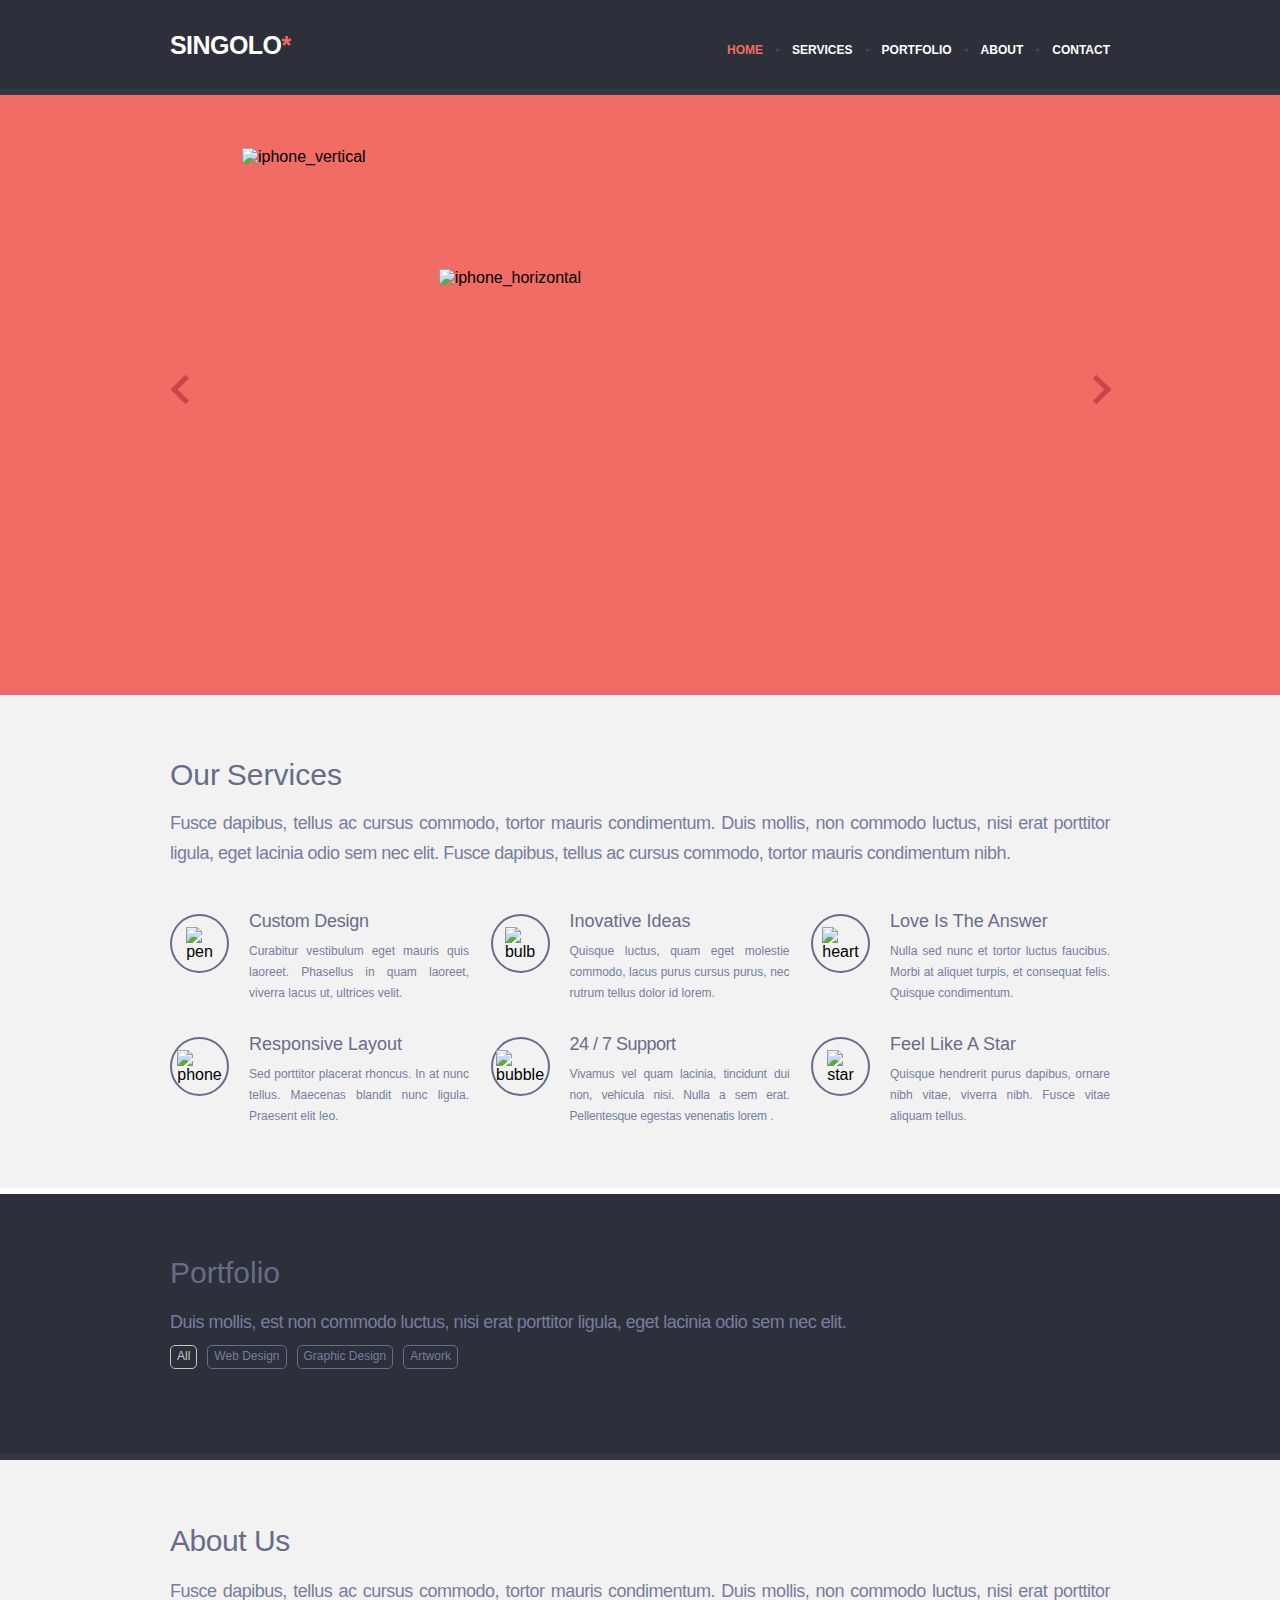
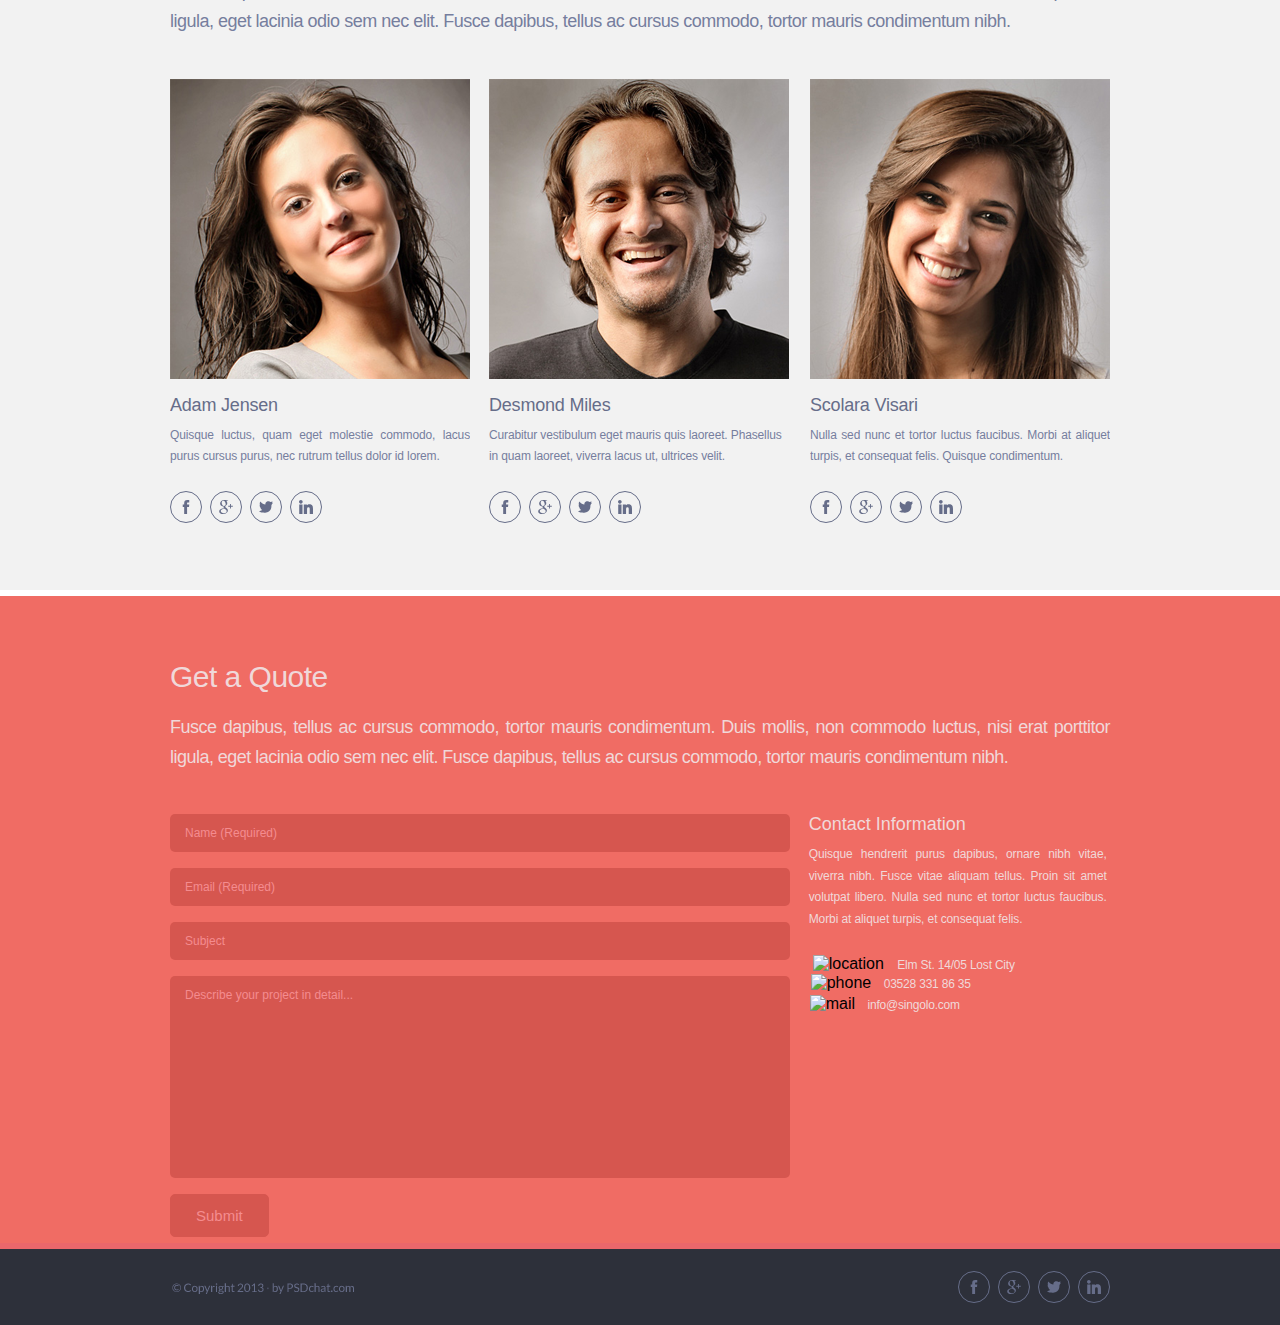
==== index.html @ 95e1890a "fix: add semicolon" ====
<!DOCTYPE html>
<html lang="en">
<head>
    <meta charset="UTF-8">
    <meta name="viewport" content="width=device-width, initial-scale=1.0">
    <title>Document</title>
    <link rel="stylesheet" href="fonts.css">
    <link rel="stylesheet" href="style.css">
</head>
<body>
    <!-- Sprite -->
    <svg style="display: none">
        <symbol id="facebook" viewBox="0 0 470.513 470.513">
            <g>
                <path d="M271.521,154.17v-40.541c0-6.086,0.28-10.8,0.849-14.13c0.567-3.335,1.857-6.615,3.859-9.853
                c1.999-3.236,5.236-5.47,9.706-6.708c4.476-1.24,10.424-1.858,17.85-1.858h40.539V0h-64.809c-37.5,0-64.433,8.897-80.803,26.691
                c-16.368,17.798-24.551,44.014-24.551,78.658v48.82h-48.542v81.086h48.539v235.256h97.362V235.256h64.805l8.566-81.086H271.521z"/>
            </g>
        </symbol>
        <symbol id="twitter" viewBox="0 -47 512.00203 512">
            <g>
                <path d="m191.011719 419.042969c-22.140625 0-44.929688-1.792969-67.855469-5.386719-40.378906-6.335938-81.253906-27.457031-92.820312-33.78125l-30.335938-16.585938 32.84375-10.800781c35.902344-11.804687 57.742188-19.128906 84.777344-30.597656-27.070313-13.109375-47.933594-36.691406-57.976563-67.175781l-7.640625-23.195313 6.265625.957031c-5.941406-5.988281-10.632812-12.066406-14.269531-17.59375-12.933594-19.644531-19.78125-43.648437-18.324219-64.21875l1.4375-20.246093 12.121094 4.695312c-5.113281-9.65625-8.808594-19.96875-10.980469-30.777343-5.292968-26.359376-.863281-54.363282 12.476563-78.851563l10.558593-19.382813 14.121094 16.960938c44.660156 53.648438 101.226563 85.472656 168.363282 94.789062-2.742188-18.902343-.6875-37.144531 6.113281-53.496093 7.917969-19.039063 22.003906-35.183594 40.722656-46.691407 20.789063-12.777343 46-18.96875 70.988281-17.433593 26.511719 1.628906 50.582032 11.5625 69.699219 28.746093 9.335937-2.425781 16.214844-5.015624 25.511719-8.515624 5.59375-2.105469 11.9375-4.496094 19.875-7.230469l29.25-10.078125-19.074219 54.476562c1.257813-.105468 2.554687-.195312 3.910156-.253906l31.234375-1.414062-18.460937 25.230468c-1.058594 1.445313-1.328125 1.855469-1.703125 2.421875-1.488282 2.242188-3.339844 5.03125-28.679688 38.867188-6.34375 8.472656-9.511718 19.507812-8.921875 31.078125 2.246094 43.96875-3.148437 83.75-16.042969 118.234375-12.195312 32.625-31.09375 60.617187-56.164062 83.199219-31.023438 27.9375-70.582031 47.066406-117.582031 56.847656-23.054688 4.796875-47.8125 7.203125-73.4375 7.203125zm0 0"/>
            </g>
        </symbol>
        <symbol id="google" viewBox="0 0 96.669 96.669">
             <g>
                <path d="M50.91,55.189l-4.533-3.522c-1.38-1.144-3.27-2.656-3.27-5.422c0-2.778,1.889-4.544,3.527-6.18
			c5.279-4.157,10.557-8.581,10.557-17.903c0-9.586-6.031-14.629-8.923-17.022h7.795L64.244,0H39.459
			C32.658,0,22.856,1.608,15.68,7.533c-5.408,4.666-8.046,11.099-8.046,16.892c0,9.831,7.548,19.798,20.88,19.798
			c1.259,0,2.636-0.124,4.022-0.252c-0.623,1.515-1.252,2.777-1.252,4.917c0,3.905,2.006,6.299,3.774,8.567
			c-5.663,0.39-16.237,1.018-24.033,5.809c-7.424,4.415-9.684,10.84-9.684,15.377c0,9.334,8.8,18.028,27.045,18.028
			c21.636,0,33.089-11.971,33.089-23.823C61.477,64.139,56.447,59.854,50.91,55.189z M34.431,40.691
			c-10.824,0-15.727-13.992-15.727-22.434c0-3.288,0.623-6.682,2.763-9.333C23.486,6.4,27,4.762,30.281,4.762
			c10.434,0,15.846,14.118,15.846,23.197c0,2.271-0.251,6.296-3.144,9.207C40.96,39.187,37.574,40.691,34.431,40.691z
			 M34.555,91.387c-13.46,0-22.139-6.438-22.139-15.392c0-8.949,8.048-11.978,10.816-12.979c5.281-1.777,12.076-2.024,13.21-2.024
			c1.258,0,1.887,0,2.889,0.126c9.568,6.81,13.721,10.203,13.721,16.65C53.053,85.573,46.635,91.387,34.555,91.387z"/>
            <polygon points="82.679,40.499 82.679,27.894 76.455,27.894 76.455,40.499 63.869,40.499 63.869,46.793 76.455,46.793 
            76.455,59.477 82.679,59.477 82.679,46.793 95.328,46.793 95.328,40.499 		"/>
             </g>
        </symbol>
        <symbol id="linkedin" viewBox="0 0 310 310">
            <g>
                <path id="XMLID_802_" d="M72.16,99.73H9.927c-2.762,0-5,2.239-5,5v199.928c0,2.762,2.238,5,5,5H72.16c2.762,0,5-2.238,5-5V104.73
                C77.16,101.969,74.922,99.73,72.16,99.73z"/>
                <path id="XMLID_803_" d="M41.066,0.341C18.422,0.341,0,18.743,0,41.362C0,63.991,18.422,82.4,41.066,82.4
                c22.626,0,41.033-18.41,41.033-41.038C82.1,18.743,63.692,0.341,41.066,0.341z"/>
                <path id="XMLID_804_" d="M230.454,94.761c-24.995,0-43.472,10.745-54.679,22.954V104.73c0-2.761-2.238-5-5-5h-59.599
                c-2.762,0-5,2.239-5,5v199.928c0,2.762,2.238,5,5,5h62.097c2.762,0,5-2.238,5-5v-98.918c0-33.333,9.054-46.319,32.29-46.319
                c25.306,0,27.317,20.818,27.317,48.034v97.204c0,2.762,2.238,5,5,5H305c2.762,0,5-2.238,5-5V194.995
                C310,145.43,300.549,94.761,230.454,94.761z"/>
            </g>
        </symbol>
    </svg>
    <header class="header">
        <div class="container">
            <div class="header__inner">
                <h1 class="header__logo">Singolo<span>*</span></h1>
                <nav class="nav">
                    <ul class="nav__list">
                        <li class="nav__list_item nav__list_item-active">home</li>
                        <li class="nav__list_item">services</li>
                        <li class="nav__list_item">portfolio</li>
                        <li class="nav__list_item">about</li>
                        <li class="nav__list_item">contact</li>
                    </ul>
                </nav>
            </div>
        </div> <!-- ./container-->
    </header> <!-- ./header-->
    
    <div class="slider">
        <div class="container">

            <div class="slider__inner">
                <div class="slider__item">
                    <div class="iphone_ver">
                        <img src="assets/images/iphone_vertical.png" alt="iphone_vertical">
                    </div>
                    <div class="iphone_hor">
                        <img src="assets/images/iPhone_Horizontal.png" alt="iphone_horizontal">
                    </div>
                    
                </div>
                <div class="arrow arrow--prev"></div>
				<div class="arrow arrow--next"></div>
            </div>

        </div> <!-- ./container-->
    </div> <!-- ./slider-->

    <section class="services">
        <div class="container">
            <h2 class="services__title">Our Services</h2>
            <p class="services__subtitle">Fusce dapibus, tellus ac cursus commodo, tortor mauris condimentum. Duis mollis, non commodo luctus, nisi erat porttitor ligula, eget lacinia odio sem nec elit. Fusce dapibus, tellus ac cursus commodo, tortor mauris condimentum nibh.</p>
            <div class="services__inner">

                <div class="services__item">
                    <div class="services__logo">
                        <img src="assets/images/pen.png" alt="pen" class="services__img">
                    </div>
                    <div class="services__item__title services__item__title-des">Custom Design</div>
                    <p class="services__item__text">Curabitur vestibulum eget mauris quis laoreet. Phasellus in quam laoreet, viverra lacus ut, ultrices velit.</p>
                </div>

                <div class="services__item">
                    <div class="services__logo">
                        <img src="assets/images/bulb.png" alt="bulb" class="services__img">
                    </div>
                    <div class="services__item__title">Inovative Ideas</div>
                    <p class="services__item__text">Quisque luctus, quam eget molestie com&shy;modo, lacus purus cursus purus, nec rutrum tellus dolor id lorem.</p>
                </div>

                <div class="services__item">
                    <div class="services__logo">
                        <img src="assets/images/heart.png" alt="heart" class="services__img">
                    </div>
                    <div class="services__item__title">Love Is The Answer</div>
                    <p class="services__item__text">Nulla sed nunc et tortor luctus faucibus. Morbi at aliquet turpis, et consequat felis. Quisque condimentum.</p>
                </div>

                <div class="services__item">
                    <div class="services__logo">
                        <img src="assets/images/phone.png" alt="phone" class="services__img">
                    </div>
                    <div class="services__item__title">Responsive Layout</div>
                    <p class="services__item__text">Sed porttitor placerat rhoncus. In at nunc tellus. Maecenas blandit nunc ligula. Prae&shy;sent elit leo.</p>
                </div>

                <div class="services__item">
                    <div class="services__logo">
                        <img src="assets/images/bubble.png" alt="bubble" class="services__img">
                    </div>
                    <div class="services__item__title services__item__title-sup">24 / 7 Support</div>
                    <p class="services__item__text services__item__text-sup">Vivamus vel quam lacinia, tincidunt dui non, vehicula nisi. Nulla a sem erat. Pellen&shy;tesque egestas venenatis lorem .</p>
                </div>

                <div class="services__item">
                    <div class="services__logo">
                        <img src="assets/images/star.png" alt="star" class="services__img">
                    </div>
                    <div class="services__item__title">Feel Like A Star</div>
                    <p class="services__item__text">Quisque hendrerit purus dapibus, ornare nibh vitae, viverra nibh. Fusce vitae aliquam tellus.</p>
                </div>

            </div>
        </div>
    </section>
    <section class="portfolio">
        <div class="container">

            <h2 class="portfolio__title">Portfolio</h2>
            <p class="portfolio__subtitle">Duis mollis, est non commodo luctus, nisi erat porttitor ligula, eget lacinia odio sem nec elit.</p>

            <div class="portfolio__menu">
                <ul class="portfolio__list">
                    <li class="portfolio__list_item portfolio__list_item-active">All</li>
                    <li class="portfolio__list_item">Web Design</li>
                    <li class="portfolio__list_item">Graphic Design</li>
                    <li class="portfolio__list_item">Artwork</li>
                </ul>
            </div>

            <div class="portfolio__inner">

                <div class="portfolio__item">
                    <img src="assets/images/portfolio/1.png" alt="" class="portfolio__img">
                </div>

                <div class="portfolio__item">
                    <img src="assets/images/portfolio/2.png" alt="" class="portfolio__img">
                </div>

                <div class="portfolio__item">
                    <img src="assets/images/portfolio/3.png" alt="" class="portfolio__img">
                </div>

                <div class="portfolio__item">
                    <img src="assets/images/portfolio/4.png" alt="" class="portfolio__img">
                </div>

                <div class="portfolio__item">
                    <img src="assets/images/portfolio/5.png" alt="" class="portfolio__img">
                </div>

                <div class="portfolio__item">
                    <img src="assets/images/portfolio/6.png" alt="" class="portfolio__img">
                </div>

                <div class="portfolio__item">
                    <img src="assets/images/portfolio/7.png" alt="" class="portfolio__img">
                </div>

                <div class="portfolio__item">
                    <img src="assets/images/portfolio/8.png" alt="" class="portfolio__img">
                </div>

                <div class="portfolio__item">
                    <img src="assets/images/portfolio/9.png" alt="" class="portfolio__img">
                </div>

                <div class="portfolio__item">
                    <img src="assets/images/portfolio/10.png" alt="" class="portfolio__img">
                </div>

                <div class="portfolio__item">
                    <img src="assets/images/portfolio/11.png" alt="" class="portfolio__img">
                </div>

                <div class="portfolio__item">
                    <img src="assets/images/portfolio/12.png" alt="" class="portfolio__img">
                </div>

            </div>  <!--/.portfolio__inner-->

        </div>  <!--/.container-->
    </section> <!--/.portfolio-->

    <section class="about">
        <div class="container">
            <h2 class="about__title">About Us</h2>
            <p class="about__subtitle">Fusce dapibus, tellus ac cursus commodo, tortor mauris condimentum. Duis mollis, non commodo luctus, nisi erat porttitor ligula, eget lacinia odio sem nec elit. Fusce dapibus, tellus ac cursus commodo, tortor mauris condimentum nibh.</p>

            <div class="about__inner">

                <div class="about__item">
                    <img src="assets/images/about/1.png" alt="" class="about__photo">
                    <div class="about__name">Adam Jensen</div>
                    <div class="about__text">Quisque luctus, quam eget molestie commodo, lacus purus cursus purus, nec rutrum tellus dolor id lorem.</div>

                    <div class="social">
                        <a href="#" class="social__item">
                            <svg class="social__icon">
                                <use xlink:href='#facebook'></use>
                            </svg>
                        </a>

                        <a href="#" class="social__item">
                            <svg class="social__icon">
                                <use xlink:href='#google'></use>
                            </svg>
                        </a>

                        <a href="#" class="social__item">
                            <svg class="social__icon">
                                <use xlink:href='#twitter'></use>
                            </svg>
                        </a>

                        <a href="#" class="social__item">
                            <svg class="social__icon">
                                <use xlink:href='#linkedin'></use>
                            </svg>
                        </a>

                    </div>
                </div>

                <div class="about__item">
                    <img src="assets/images/about/2.png" alt="" class="about__photo">
                    <div class="about__name">Desmond Miles</div>
                    <div class="about__text">Curabitur vestibulum eget mauris quis laoreet. Phasellus 
                        <br> in quam laoreet, viverra lacus ut, ultrices velit.</div>

                    <div class="social">
                        <a href="#" class="social__item">
                            <svg class="social__icon">
                                <use xlink:href='#facebook'></use>
                            </svg>
                        </a>

                        <a href="#" class="social__item">
                            <svg class="social__icon">
                                <use xlink:href='#google'></use>
                            </svg>
                        </a>

                        <a href="#" class="social__item">
                            <svg class="social__icon">
                                <use xlink:href='#twitter'></use>
                            </svg>
                        </a>

                        <a href="#" class="social__item">
                            <svg class="social__icon">
                                <use xlink:href='#linkedin'></use>
                            </svg>
                        </a>

                    </div>
                </div>

                <div class="about__item">
                    <img src="assets/images/about/3.png" alt="" class="about__photo">
                    <div class="about__name">Scolara Visari</div>
                    <div class="about__text">Nulla sed nunc et tortor luctus faucibus. Morbi at aliquet turpis, et consequat felis. Quisque condimentum.</div>

                    <div class="social">
                        <a href="#" class="social__item">
                            <svg class="social__icon">
                                <use xlink:href='#facebook'></use>
                            </svg>
                        </a>

                        <a href="#" class="social__item">
                            <svg class="social__icon">
                                <use xlink:href='#google'></use>
                            </svg>
                        </a>

                        <a href="#" class="social__item">
                            <svg class="social__icon">
                                <use xlink:href='#twitter'></use>
                            </svg>
                        </a>

                        <a href="#" class="social__item">
                            <svg class="social__icon">
                                <use xlink:href='#linkedin'></use>
                            </svg>
                        </a>

                    </div>
                </div>

            </div>  <!--/.about__inner-->
            

        </div>  <!--/.container-->
    </section> <!--/.about-->
    
    <section class="quote">
        <div class="container">
            <h2 class="qoute__title">Get a Quote</h2>
            <div class="quote__subtitle">Fusce dapibus, tellus ac cursus commodo, tortor mauris condimentum. Duis mollis, non commodo luctus, nisi erat porttitor ligula, eget lacinia odio sem nec elit. Fusce dapibus, tellus ac cursus commodo, tortor mauris condimentum nibh.</div>

            <div class="quote__inner">
                <form action="/" method="POST" class="form">
                    <input type="text" class="input" placeholder="Name (Required)" required pattern="[a-zA-Zа-яА-Я]+">
                    <input type="email" class="input" placeholder="Email (Required)" required>
                    <input type="text" class="input" placeholder="Subject">
                    <textarea name="blog" id="blog" cols="30" rows="10" class="input input--area" placeholder="Describe your project in detail..."></textarea>
                    <button type="submit" class="btn">Submit</button>
                </form>
        

                <div class="quote__contact_info">
                    <h3 class="quote__contact_title">Contact Information</h3>
                    <p class="quote__contact_text">Quisque hendrerit purus dapibus, ornare nibh vitae, viver&shy;ra nibh. Fusce vitae aliquam tellus. Proin sit amet volutpat libero. Nulla sed nunc et tortor luctus faucibus. Morbi at aliquet turpis, et consequat felis.</p>
                    <ul class="quote__contact_list">
                        <li class="quote__contact_item">
                            <img src="assets/images/contacts/location.png" alt="location" id="location">
                            <a href="#" target="_blank" class="quote__contact_link">Elm St. 14/05 Lost City</a>
                        </li>

                        <li class="quote__contact_item">
                            <img src="assets/images/contacts/phone.png" alt="phone" id="phone">
                            <a href="tel:035283318635" target="_blank" class="quote__contact_link">03528 331 86 35 </a>
                        </li>

                        <li class="quote__contact_item">
                            <img src="assets/images/contacts/mail.png" alt="mail" id="mail">
                            <a href="mailto:info@singolo.com" target="_blank" class="quote__contact_link">info@singolo.com</a>
                        </li>
                    </ul>
                </div>
            </div>
        </div> <!--/.container-->
    </section> 

    <footer class="footer">
        <div class="container">
            <div class="footer__inner">
                <div class="footer__copyright">
                    <img src="assets/images/footer/copy.png" alt="copyright">
                </div>

                <div class="social">
                    <a href="#" class="social__item">
                        <svg class="social__icon">
                            <use xlink:href='#facebook'></use>
                        </svg>
                    </a>

                    <a href="#" class="social__item">
                        <svg class="social__icon">
                            <use xlink:href='#google'></use>
                        </svg>
                    </a>

                    <a href="#" class="social__item">
                        <svg class="social__icon">
                            <use xlink:href='#twitter'></use>
                        </svg>
                    </a>

                    <a href="#" class="social__item">
                        <svg class="social__icon">
                            <use xlink:href='#linkedin'></use>
                        </svg>
                    </a>

                </div>
            </div>
        </div>
    </footer>
</body>
</html>
---- style.css ----
html {
    font-size: 10px;
}

body {
    margin: 0;
    font-family: 'Lato Regular', sans-serif;
    font-size: 1.6rem;
    background-color: #fefefe;
}

*,
*:before,
*:after {
    box-sizing: border-box;
}

h1, h2, h3, h4, h5, h6 {
    margin: 0;
}

p {
    margin: 0;
}

ul {
    margin: 0;
    padding: 0;
}

/* Container */

.container {
    width: 100%;
    max-width: 1020px;
    margin: 0 auto;
    padding: 0 40px;
}


/* HEADER */

.header {
    padding: 34px 0 31px;
    background-color: #2d303a;
    border-bottom: solid 6px #323746;
}

.header__inner {
    display: flex;
    justify-content: space-between;
    align-items: baseline;
}

.header__logo {
    margin-top: -1px;
    font-size: 2.5rem;
    font-weight: 700;
    line-height: 1;
    letter-spacing: -.55px;
    color: #fff;
    text-transform: uppercase;
    cursor: pointer;
}

.header__logo span {
    color: #f06c64;
}

.nav__list {
    display: flex;
    font-size: 1.2rem;
    font-weight: 700;

    color: #fff;
    list-style: none;
    text-transform: uppercase;
}

.nav__list_item {
    margin-right: 29px;
    cursor: pointer;
    transition: color .2s linear;
    position: relative;
}

.nav__list_item::after {
    content: "";
    background-color: #434759;
    width: 3px;
    height: 3px;
    border-radius: 50%;

    position: absolute;
    top: 50%;
    right: -16px;

    transform: translateY(-50%);

}

.nav__list_item:hover {
    color: #f06c64;
    text-decoration: underline;
}

.nav__list_item:last-child {
    margin-right: 0;
}

.nav__list_item:last-child::after {
    width: 0;
}

.nav__list_item-active {
    color: #f06c64;
}

/* Slider */

.slider {
    height: 600px;
    background-color: #f06c64;
    border-bottom: solid 6px #ea676b;
}

.slider__inner {
    position: relative;
}

.slider__item {
    display: flex;
}

.iphone_ver {
    padding: 53px 0 0 72px;
}

.iphone_hor {
    padding: 174px 0 0 73px;

}

.arrow::before {
    content: "";
    width: 21px;
    height: 21px;
    border-top: 5px solid #ca4549;
    border-right: 5px solid #ca4549;
    cursor: pointer;
    transition: border-color .2s linear;
}

.arrow:hover::before {
    border-color: #2d303a;
}
.arrow--prev::before {
    position: absolute;
    top: 284px;
    left: 5px;
    z-index: 10;
    transform: rotate(-135deg);
}
.arrow--next::before {
    position: absolute;
    top: 284px;
    right: 3px;
    z-index: 10;
    transform:rotate(45deg);
}
/* Services */

.services {
    padding: 63px 0 31px;
    background-color: #f2f2f2;
    border-bottom: 6px solid #fff
}

.services__title {
    margin-bottom: 16px;
    font-family: 'Lato Black', sans-serif;
    font-size: 3rem;
    font-weight: 400;
    color: #666d89;
    word-spacing: -1.5px;
}

.services__subtitle {
    margin-bottom: 43px;

    font-size: 1.8rem;
    font-weight: 300;
    color: #767e9e;
    line-height: 30px;
    text-align: justify;
    letter-spacing: -.5px;
}

.services__inner {
    display: flex;
    flex-wrap: wrap;
    justify-content: space-between;
}

.services__item {
    margin-bottom: 30px;
    width: 33%;
    max-width: 299px;
    max-height: 93px;
    padding-left: 79px;

    overflow: hidden;

    position: relative;
}

.services__logo {
    display: flex;
    justify-content: center;
    align-items: center;
    width: 59px;
    height: 59px;
    padding: 15px;
    border: 2px solid #666d89;
    border-radius: 50%;

    position: absolute;
    top: 3px;
    left: 0;
}


.services__item__title {
    margin-bottom: 9px;

    color: #666d89;
    font-family: "Lato Black", sans-serif;
    font-size: 1.8rem;
    font-weight: 400;

}
.services__item__title-des {
    letter-spacing: -.25px;
}

.services__item__title-sup {
    letter-spacing: -.5px;
}

.services__item__text {

    color: #767e9e;
    font-size: 1.2rem;
    line-height: 21px;
    text-align: justify;
}

.services__item__text-sup {
    letter-spacing: -.15px;
}

/* Portfolio */
.portfolio {
    padding: 62px 0 46.5px;
    background-color: #2d303a;
    border-bottom: solid 6px #323746 ;
}

.portfolio__title {
    margin-bottom: 22px;

    font-family: "Lato Black", sans-serif;
    font-size: 3rem;
    font-weight: 400;

    color: #666d89;
}

.portfolio__subtitle {
    margin-bottom: 12px;

    font-family: 'Lato Regular', sans-serif;
    font-size: 1.8rem;
    font-weight: 300;

    color: #767e9e;
    letter-spacing: -0.5px;
    text-align: justify;
}


.portfolio__menu {
    margin-bottom: 19px;
}

.portfolio__list {
    display: flex;
    list-style: none;
}

.portfolio__list_item {
    margin-right: 10px;
    padding: 0px 6px;

    font-family: 'Lato Regular', sans-serif;
    font-size: 12px;
    font-weight: 400;
    line-height: 21.56px;
    border: 1px solid #666d89;
    border-radius: 5px;

    color: #767e9e;

    cursor: pointer;

    transition: border-color .2s linear, color .2s linear;
}


.portfolio__list_item-active {
    border: 1px solid #c5c5c5;
    color: #c5c5c5;
}

.portfolio__list_item:hover {
    border-color: #c5c5c5;
    color: #c5c5c5;
}

.portfolio__inner {
    display: flex;
    flex-wrap: wrap;
    justify-content: space-between;
    max-height: 621px;
    overflow: hidden;
}

.portfolio__item {
    margin-bottom: 20px;

    max-width: 220px;
    max-height: 187px;
    overflow: hidden;
}

.portfolio__img {
    display: block;
    max-width: 100%;
    height: auto;
}


/* About Us */

.about{
    padding: 72px 0 67.5px;
    background-color: #f2f2f2;
    border-bottom: solid 6px #fff ;
}

.about__title {
    margin-bottom: 26px;

    font-family: "Lato Black", sans-serif;
    font-size: 3rem;
    font-weight: 400;

    line-height: 17.86px;
    letter-spacing: -0.45px;

    color: #666d89;
}

.about__subtitle {
    margin-bottom: 43px;

    font-family: 'Lato Regular', sans-serif;
    font-size: 1.8rem;
    font-weight: 300;

    color: #767e9e;

    line-height: 30px;
    text-align: justify;
    letter-spacing: -0.5px;
}

.about__inner {
    display: flex;
    /* justify-content: space-between; */
}

.about__item {
    width: 33,3%;
    max-width: 300px;
    overflow: hidden;

}
.about__item:first-child {
    margin-right: 19px;
}
.about__item:last-child {
    margin-left: 21px;
}
.about__photo {
    display: block;
    max-width: 100%;
    height: auto;
}

.about__name {
    margin-top: 18px;
    font-family: "Lato Black", sans-serif;
    font-size: 1.8rem;
    font-weight: 400;
    line-height: 17.86px;
    letter-spacing: -.2px;
    color: #666d89;
}

.about__text {
    margin: 10px 0 23px;

    color: #767e9e;
    font-family: 'Lato Regular', sans-serif;
    font-size: 1.2rem;
    font-weight: 400;
    line-height: 21.56px;

    text-align: justify;
    letter-spacing: -.135px;
}

/* Social */

.social {
    display: flex;

}

.social__item {
    display: flex;
    justify-content: center;
    align-items: center;
    width: 32px;
    height: 32px;
    border: 1px solid #666d89;   
    border-radius: 50%;
    margin-right: 8px;
    transition: background-color .2s linear;
}

.social__item:last-child {
    margin-right: 0;
}

.social__item:hover {
    background-color: #666d89;
}

.social__item:hover .social__icon {
    fill: #ac3632;
}

.social__icon {
    fill: #666d89;
    display: block;
    height: 14px;
    transition: fill .2s linear;    
}

/* Get a Quote */
.quote {
    padding: 72px 0 6px;
    background-color: #f06c64;
    border-bottom: solid 6px #ea676b;
}

.qoute__title {
    margin-bottom: 26px;

    font-family: "Lato Black", sans-serif;
    font-size: 3.0rem;
    font-weight: 400;
    color: #f0d8d9;

    line-height: 17.86px;
    letter-spacing: -.52px;
}

.quote__subtitle {
    margin-bottom: 42px;
    font-family: 'Lato Regular', sans-serif;
    font-size: 1.8rem;
    font-weight: 300;
    line-height: 30px;
    color: #f0d8d9;
    text-align: justify;
    letter-spacing: -.52px;
}

.quote__inner {
    display: flex;
    justify-content: space-between;
}

.quote__contact_info {
    width: 33.33%;
    padding-left: 12px;
}

.quote__contact_title {
    margin-bottom: 9px;
    font-family: "Lato Black", sans-serif;
    font-size: 1.8rem;
    font-weight: 400;
    color: #f0d8d9;
}

.quote__contact_text {
    margin-bottom: 24px;
    max-width: 298px;
    color: #f0d8d9;
    font-family: 'Lato Regular', sans-serif;
    font-size: 12px;
    font-weight: 400;
    line-height: 21.56px;

    text-align: justify;
    letter-spacing: -.1px;
}

.quote__contact_list {
    list-style: none;
}

.quote__contact_item {
    padding-left: 2px;
    margin-bottom: 1px;
}
.quote__contact_item:first-child {
    padding-left: 4px;
}

.quote__contact_item:first-child img {
    margin-right: 9px;
}

.quote__contact_item:last-child {
    margin-top: 3px;
    padding-left: 1px;
}

.quote__contact_item img {
    margin-right: 8px;
}

.quote__contact_link {
    text-decoration: none;
    color: #f0d8d9;
    font-family: 'Lato regular', sans-serif;
    font-size: 1.2rem;
    font-weight: 400;
    letter-spacing: -.2px;
}

.quote__contact_link:hover {
    text-decoration: underline;
}


/* Form */

.form {
    width: 66.66%;
    padding-right: 7px;
}
.input {
    display: block;
    padding: 12px 15px;
    margin-bottom: 16px;
    width: 100%;
    border: none;
    border-radius: 5px;
    background-color: #d6564f;

    color: #f48c8f;
    font-family: 'Lato Regular', sans-serif;
    font-size: 1.2rem;
    font-weight: 400;
    outline: none;
}

.input::placeholder {
    color: #f48c8f;
    font-family: 'Lato Regular', sans-serif;
    font-size: 1.2rem;
    font-weight: 400;
}

.input--area {
    resize: none;
    height: 202px;
}

.btn {
    display: block;
    padding: 12px 25px;
    border: none;
    border-radius: 5px;
    font-size: 1.5rem;
    font-family: 'Lato Regular', sans-serif;
    border: solid 1px #d6564f;
    background-color: #d6564f;
    color: #f48c8f;

    cursor: pointer;

    transition: color .2s linear, background-color .2s linear;
}

.btn:hover{
    color: #d6564f;
    background-color: #f48c8f;
}


/* Footer */

.footer {
    padding: 22px;
    background-color: #2d303a;
}

.footer__inner {
    display: flex;
    justify-content: space-between;
    align-items: center;
}

.footer__copyright {
    padding-top: 3px;
    padding-left: 2px;
}
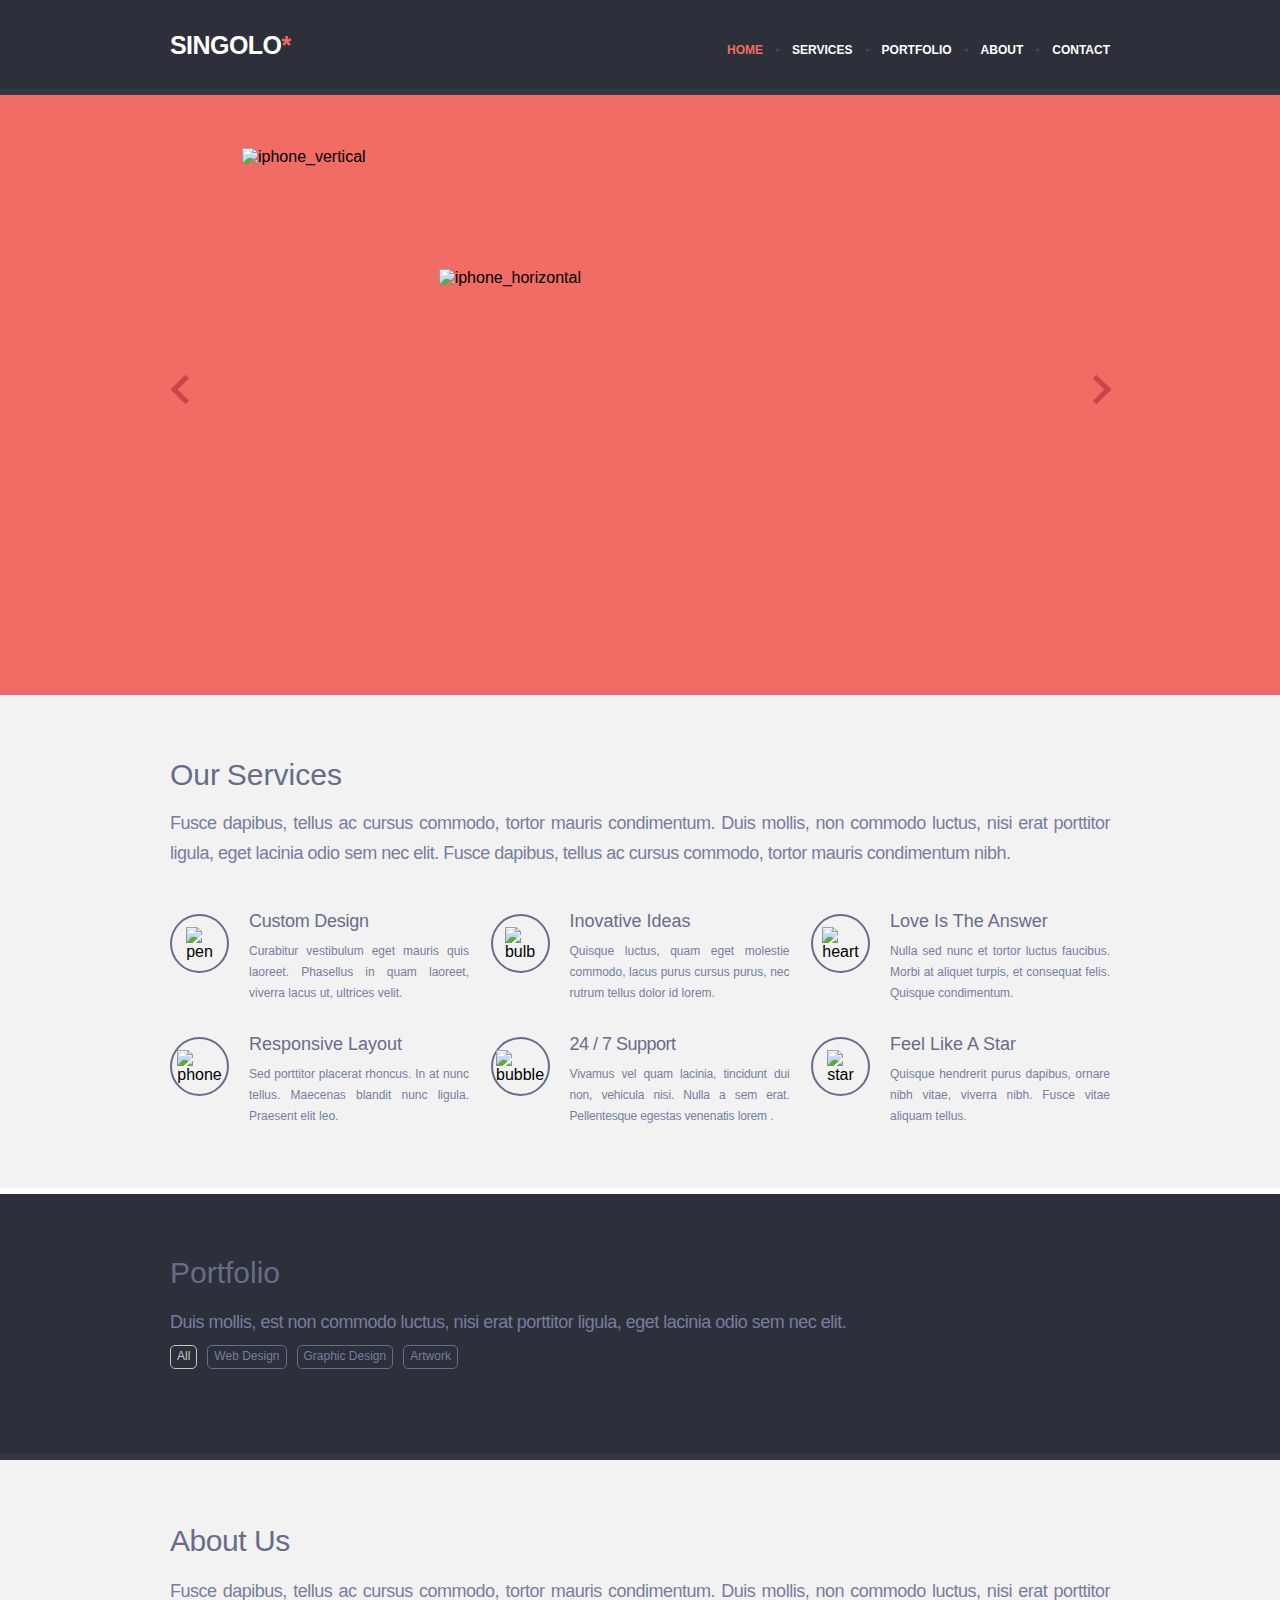
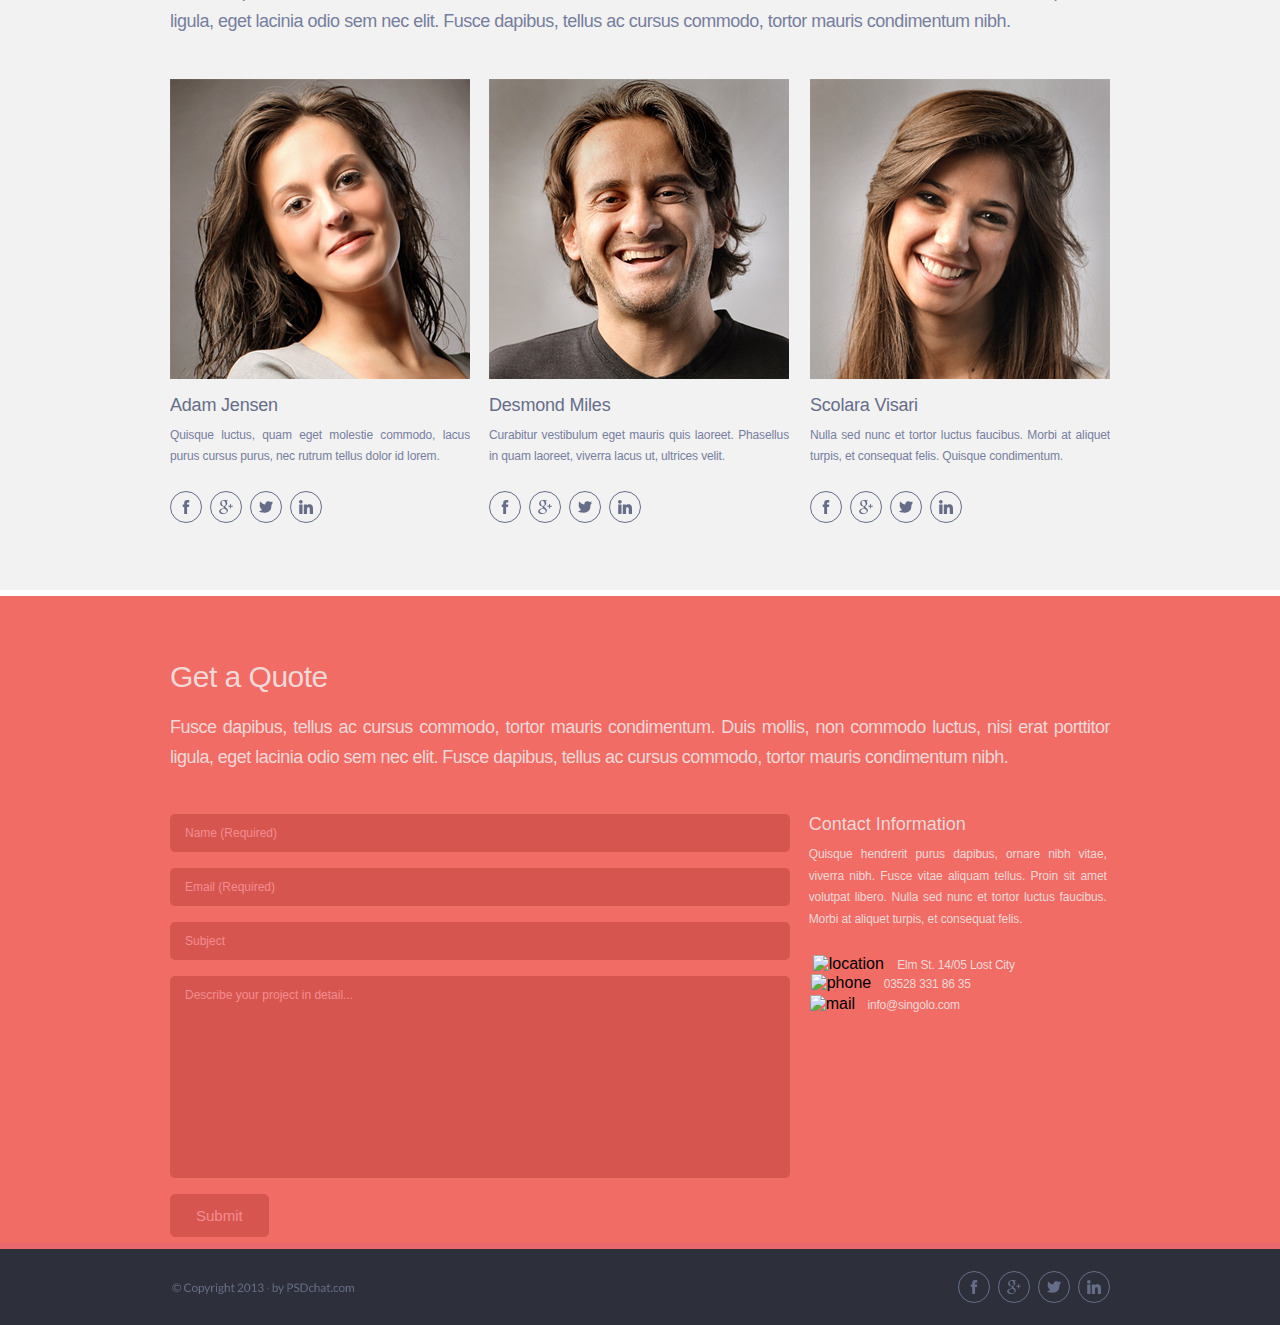
==== commit 4c8e6ab4: "feat: add adaptive for desktop" ====
--- a/index.html
+++ b/index.html
@@ -57,22 +57,22 @@
                 <h1 class="header__logo">Singolo<span>*</span></h1>
                 <nav class="nav">
                     <ul class="nav__list">
-                        <li class="nav__list_item nav__list_item-active">home</li>
-                        <li class="nav__list_item">services</li>
-                        <li class="nav__list_item">portfolio</li>
-                        <li class="nav__list_item">about</li>
-                        <li class="nav__list_item">contact</li>
+                        <li class="nav__list_item "><a class="nav__list_link nav__list_link-active" href="#home">home</a></li>
+                        <li class="nav__list_item"><a class="nav__list_link" href="#services">services</a></li>
+                        <li class="nav__list_item"><a class="nav__list_link" href="#portfolio">portfolio</a></li>
+                        <li class="nav__list_item"><a class="nav__list_link" href="#about">about</a></li>
+                        <li class="nav__list_item"><a class="nav__list_link" href="#contact">contact</a></li>
                     </ul>
                 </nav>
             </div>
         </div> <!-- ./container-->
     </header> <!-- ./header-->
     
-    <div class="slider">
+    <div class="slider" id="home" >
         <div class="container">
 
             <div class="slider__inner">
-                <div class="slider__item">
+                <div class="slider__item fade">
                     <div class="iphone_ver">
                         <img src="assets/images/iphone_vertical.png" alt="iphone_vertical">
                     </div>
@@ -81,6 +81,13 @@
                     </div>
                     
                 </div>
+
+
+                <div class="slider__item slider__item-sec fade">
+                    <img src="assets/images/Slide-2.png" alt="#">
+                </div>
+
+
                 <div class="arrow arrow--prev"></div>
 				<div class="arrow arrow--next"></div>
             </div>
@@ -88,7 +95,31 @@
         </div> <!-- ./container-->
     </div> <!-- ./slider-->
 
-    <section class="services">
+    <div class="slider2" id="home" style='display: none;'>
+        <div class="container">
+
+            <div class="slider2__inner">
+
+                <div class="slider2__item  fade "  >
+                    <img  src="assets/images/Slide-1.png" alt="#">
+                </div>
+
+
+                <div class="slider2__item slider2__item-sec fade" style='display: none'>
+                    <img src="assets/images/Slide-2.png" alt="#">
+                </div>
+
+
+                <div class="arrow arrow--prev"></div>
+				<div class="arrow arrow--next"></div>
+            </div>
+
+        </div> <!-- ./container-->
+    </div>
+
+    
+
+    <section class="services" id="services">
         <div class="container">
             <h2 class="services__title">Our Services</h2>
             <p class="services__subtitle">Fusce dapibus, tellus ac cursus commodo, tortor mauris condimentum. Duis mollis, non commodo luctus, nisi erat porttitor ligula, eget lacinia odio sem nec elit. Fusce dapibus, tellus ac cursus commodo, tortor mauris condimentum nibh.</p>
@@ -145,7 +176,8 @@
             </div>
         </div>
     </section>
-    <section class="portfolio">
+
+    <section class="portfolio" id="portfolio">
         <div class="container">
 
             <h2 class="portfolio__title">Portfolio</h2>
@@ -160,7 +192,7 @@
                 </ul>
             </div>
 
-            <div class="portfolio__inner">
+            <div class="portfolio__inner fade">
 
                 <div class="portfolio__item">
                     <img src="assets/images/portfolio/1.png" alt="" class="portfolio__img">
@@ -208,6 +240,162 @@
 
                 <div class="portfolio__item">
                     <img src="assets/images/portfolio/12.png" alt="" class="portfolio__img">
+                </div>
+
+            </div>  <!--/.portfolio__inner-->
+
+            <div class="portfolio__inner fade">
+
+                <div class="portfolio__item">
+                    <img src="assets/images/portfolio/12.png" alt="" class="portfolio__img">
+                </div>
+
+                <div class="portfolio__item">
+                    <img src="assets/images/portfolio/1.png" alt="" class="portfolio__img">
+                </div>
+
+                <div class="portfolio__item">
+                    <img src="assets/images/portfolio/2.png" alt="" class="portfolio__img">
+                </div>
+
+                <div class="portfolio__item">
+                    <img src="assets/images/portfolio/3.png" alt="" class="portfolio__img">
+                </div>
+
+                <div class="portfolio__item">
+                    <img src="assets/images/portfolio/4.png" alt="" class="portfolio__img">
+                </div>
+
+                <div class="portfolio__item">
+                    <img src="assets/images/portfolio/5.png" alt="" class="portfolio__img">
+                </div>
+
+                <div class="portfolio__item">
+                    <img src="assets/images/portfolio/6.png" alt="" class="portfolio__img">
+                </div>
+
+                <div class="portfolio__item">
+                    <img src="assets/images/portfolio/7.png" alt="" class="portfolio__img">
+                </div>
+
+                <div class="portfolio__item">
+                    <img src="assets/images/portfolio/8.png" alt="" class="portfolio__img">
+                </div>
+
+                <div class="portfolio__item">
+                    <img src="assets/images/portfolio/9.png" alt="" class="portfolio__img">
+                </div>
+
+                <div class="portfolio__item">
+                    <img src="assets/images/portfolio/10.png" alt="" class="portfolio__img">
+                </div>
+
+                <div class="portfolio__item">
+                    <img src="assets/images/portfolio/11.png" alt="" class="portfolio__img">
+                </div>
+
+            </div>  <!--/.portfolio__inner-->
+
+            <div class="portfolio__inner fade">
+
+                <div class="portfolio__item">
+                    <img src="assets/images/portfolio/11.png" alt="" class="portfolio__img">
+                </div>
+
+                <div class="portfolio__item">
+                    <img src="assets/images/portfolio/12.png" alt="" class="portfolio__img">
+                </div>
+
+                <div class="portfolio__item">
+                    <img src="assets/images/portfolio/1.png" alt="" class="portfolio__img">
+                </div>
+
+                <div class="portfolio__item">
+                    <img src="assets/images/portfolio/2.png" alt="" class="portfolio__img">
+                </div>
+
+                <div class="portfolio__item">
+                    <img src="assets/images/portfolio/3.png" alt="" class="portfolio__img">
+                </div>
+
+                <div class="portfolio__item">
+                    <img src="assets/images/portfolio/4.png" alt="" class="portfolio__img">
+                </div>
+
+                <div class="portfolio__item">
+                    <img src="assets/images/portfolio/5.png" alt="" class="portfolio__img">
+                </div>
+
+                <div class="portfolio__item">
+                    <img src="assets/images/portfolio/6.png" alt="" class="portfolio__img">
+                </div>
+
+                <div class="portfolio__item">
+                    <img src="assets/images/portfolio/7.png" alt="" class="portfolio__img">
+                </div>
+
+                <div class="portfolio__item">
+                    <img src="assets/images/portfolio/8.png" alt="" class="portfolio__img">
+                </div>
+
+                <div class="portfolio__item">
+                    <img src="assets/images/portfolio/9.png" alt="" class="portfolio__img">
+                </div>
+
+                <div class="portfolio__item">
+                    <img src="assets/images/portfolio/10.png" alt="" class="portfolio__img">
+                </div>
+
+            </div>  <!--/.portfolio__inner-->
+
+            <div class="portfolio__inner fade">
+
+                <div class="portfolio__item">
+                    <img src="assets/images/portfolio/10.png" alt="" class="portfolio__img">
+                </div>
+
+                <div class="portfolio__item">
+                    <img src="assets/images/portfolio/11.png" alt="" class="portfolio__img">
+                </div>
+
+                <div class="portfolio__item">
+                    <img src="assets/images/portfolio/12.png" alt="" class="portfolio__img">
+                </div>
+
+                <div class="portfolio__item">
+                    <img src="assets/images/portfolio/1.png" alt="" class="portfolio__img">
+                </div>
+
+                <div class="portfolio__item">
+                    <img src="assets/images/portfolio/2.png" alt="" class="portfolio__img">
+                </div>
+
+                <div class="portfolio__item">
+                    <img src="assets/images/portfolio/3.png" alt="" class="portfolio__img">
+                </div>
+
+                <div class="portfolio__item">
+                    <img src="assets/images/portfolio/4.png" alt="" class="portfolio__img">
+                </div>
+
+                <div class="portfolio__item">
+                    <img src="assets/images/portfolio/5.png" alt="" class="portfolio__img">
+                </div>
+
+                <div class="portfolio__item">
+                    <img src="assets/images/portfolio/6.png" alt="" class="portfolio__img">
+                </div>
+
+                <div class="portfolio__item">
+                    <img src="assets/images/portfolio/7.png" alt="" class="portfolio__img">
+                </div>
+
+                <div class="portfolio__item">
+                    <img src="assets/images/portfolio/8.png" alt="" class="portfolio__img">
+                </div>
+
+                <div class="portfolio__item">
+                    <img src="assets/images/portfolio/9.png" alt="" class="portfolio__img">
                 </div>
 
             </div>  <!--/.portfolio__inner-->
@@ -215,7 +403,7 @@
         </div>  <!--/.container-->
     </section> <!--/.portfolio-->
 
-    <section class="about">
+    <section class="about" id="about">
         <div class="container">
             <h2 class="about__title">About Us</h2>
             <p class="about__subtitle">Fusce dapibus, tellus ac cursus commodo, tortor mauris condimentum. Duis mollis, non commodo luctus, nisi erat porttitor ligula, eget lacinia odio sem nec elit. Fusce dapibus, tellus ac cursus commodo, tortor mauris condimentum nibh.</p>
@@ -258,8 +446,7 @@
                 <div class="about__item">
                     <img src="assets/images/about/2.png" alt="" class="about__photo">
                     <div class="about__name">Desmond Miles</div>
-                    <div class="about__text">Curabitur vestibulum eget mauris quis laoreet. Phasellus 
-                        <br> in quam laoreet, viverra lacus ut, ultrices velit.</div>
+                    <div class="about__text">Curabitur vestibulum eget mauris quis laoreet. Phasellus in quam laoreet, viverra lacus ut, ultrices velit.</div>
 
                     <div class="social">
                         <a href="#" class="social__item">
@@ -328,20 +515,19 @@
         </div>  <!--/.container-->
     </section> <!--/.about-->
     
-    <section class="quote">
+    <section class="quote" id="contact">
         <div class="container">
             <h2 class="qoute__title">Get a Quote</h2>
             <div class="quote__subtitle">Fusce dapibus, tellus ac cursus commodo, tortor mauris condimentum. Duis mollis, non commodo luctus, nisi erat porttitor ligula, eget lacinia odio sem nec elit. Fusce dapibus, tellus ac cursus commodo, tortor mauris condimentum nibh.</div>
 
             <div class="quote__inner">
                 <form action="/" method="POST" class="form">
-                    <input type="text" class="input" placeholder="Name (Required)" required pattern="[a-zA-Zа-яА-Я]+">
-                    <input type="email" class="input" placeholder="Email (Required)" required>
-                    <input type="text" class="input" placeholder="Subject">
+                    <input id="name" type="text" class="input" placeholder="Name (Required)" required pattern="[a-zA-Zа-яА-Я]+">
+                    <input id="email" type="email" class="input" placeholder="Email (Required)" required>
+                    <input type="text" class="input" placeholder="Subject" id="subject">
                     <textarea name="blog" id="blog" cols="30" rows="10" class="input input--area" placeholder="Describe your project in detail..."></textarea>
-                    <button type="submit" class="btn">Submit</button>
+                    <button type="submit" class="btn" id="submit">Submit</button>
                 </form>
-        
 
                 <div class="quote__contact_info">
                     <h3 class="quote__contact_title">Contact Information</h3>
@@ -403,5 +589,19 @@
             </div>
         </div>
     </footer>
+
+    <!-- Modal -->
+
+    <div class="overlay fade">
+        <div class="modal">
+            <h2 class="modal__title">Письмо отправлено:</h2>
+            <p class="modal__text" id="theme">Без темы</p>
+            <p class="modal__text" id="descr">Без описания</p>
+            <p class="modal__text">Спасибо за Ваш отклик! Наш специалист в скором времени с вами свяжется.</p>
+
+            <button type="button" class="btn" id="ok">OK</button>
+        </div>
+    </div>
+    <script src="script.js"></script>
 </body>
 </html>--- a/style.css
+++ b/style.css
@@ -44,6 +44,30 @@
     padding: 34px 0 31px;
     background-color: #2d303a;
     border-bottom: solid 6px #323746;
+}
+
+.header-fixed {
+    padding: 20px 0 15px;
+    position: fixed;
+    top: 0;
+    left: 0;
+    width: 100%;
+    opacity: .95;
+    z-index: 11;
+    animation-name: show_header;
+    animation-duration: .5s;
+
+}
+
+@keyframes show_header {
+    0% {
+        opacity: 0;
+        top: -70px;
+    }
+    100% {
+        opacity: 1;
+        top: 0;
+    }
 }
 
 .header__inner {
@@ -80,9 +104,9 @@
 .nav__list_item {
     margin-right: 29px;
     cursor: pointer;
-    transition: color .2s linear;
     position: relative;
 }
+
 
 .nav__list_item::after {
     content: "";
@@ -99,30 +123,69 @@
 
 }
 
-.nav__list_item:hover {
+
+.nav__list_item:last-child {
+    margin-right: 0;
+}
+
+.nav__list_item:last-child::after {
+    width: 0;
+}
+
+
+.nav__list_link {
+    color: #fff;
+    text-decoration: none;
+    transition: color .2s linear;
+}
+
+.nav__list_link:hover {
     color: #f06c64;
     text-decoration: underline;
 }
 
-.nav__list_item:last-child {
-    margin-right: 0;
-}
-
-.nav__list_item:last-child::after {
-    width: 0;
-}
-
-.nav__list_item-active {
+.nav__list_link-active {
     color: #f06c64;
 }
 
+
 /* Slider */
+
+
+.fade {
+    -webkit-animation-name: fade;
+            animation-name: fade;
+    -webkit-animation-duration: 1.5s;
+            animation-duration: 1.5s;
+    -webkit-animation-name: fade;
+    -webkit-animation-duration: 1.5s;
+  }
+  @-webkit-keyframes fade {
+    from {
+      opacity: 0.1;
+    }
+    to {
+      opacity: 1;
+    }
+  }
+  @keyframes fade {
+    from {
+      opacity: 0.1;
+    }
+    to {
+      opacity: 1;
+    }
+  }
 
 .slider {
     height: 600px;
     background-color: #f06c64;
     border-bottom: solid 6px #ea676b;
 }
+.slider-blue {
+    background-color: #648BF0;
+    border-bottom: solid 6px #323746;
+}
 
 .slider__inner {
     position: relative;
@@ -130,14 +193,25 @@
 
 .slider__item {
     display: flex;
+
+}
+
+.slider__item-sec {
+    justify-content: center;
+}
+
+.slider__item img {
+    max-width: 100%;
 }
 
 .iphone_ver {
     padding: 53px 0 0 72px;
+    cursor: pointer;
 }
 
 .iphone_hor {
     padding: 174px 0 0 73px;
+    cursor: pointer;
 
 }
 
@@ -168,6 +242,36 @@
     z-index: 10;
     transform:rotate(45deg);
 }
+
+/* .slider2 {
+    background-color: #f06c64;
+    border-bottom: solid 6px #ea676b;
+    height: 452px;
+    display: none;
+    justify-content: center;
+    align-items: center;
+}
+
+.slider2-blue {
+    background-color: #648BF0;
+    border-bottom: solid 6px #323746;
+}
+
+.slider2__inner {
+    position: relative;
+}
+
+.slider2__item {
+    display: flex;
+    justify-content: center;
+    align-items: center;
+}
+.slider2__item img {
+    width: 600px;
+} */
+
+
+
 /* Services */
 
 .services {
@@ -260,6 +364,9 @@
 }
 
 /* Portfolio */
+
+
+
 .portfolio {
     padding: 62px 0 46.5px;
     background-color: #2d303a;
@@ -331,8 +438,15 @@
     display: flex;
     flex-wrap: wrap;
     justify-content: space-between;
-    max-height: 621px;
     overflow: hidden;
+}
+
+.hide {
+    display: none;
+}
+
+.show {
+    display: flex;
 }
 
 .portfolio__item {
@@ -341,6 +455,11 @@
     max-width: 220px;
     max-height: 187px;
     overflow: hidden;
+    cursor: pointer;
+}
+
+.portfolio__item-active {
+    border: solid 5px #F06C64;
 }
 
 .portfolio__img {
@@ -613,6 +732,7 @@
     border: solid 1px #d6564f;
     background-color: #d6564f;
     color: #f48c8f;
+    outline: none;
 
     cursor: pointer;
 
@@ -643,3 +763,101 @@
     padding-left: 2px;
 }
 
+
+
+/* Modal */
+
+.overlay {
+    display: none;
+    width: 100%;
+    height: 100%;
+    padding: 0 1rem;
+    background-color: rgba(0, 0, 0, 0.8);
+    position: fixed;
+    top: 0;
+    left: 0;
+    z-index: 1000;
+    overflow-y: scroll;
+}
+
+.modal {
+    padding: 30px;
+    width: 100%;
+    max-width: 500px;
+    margin: auto;
+    background-color: #4d2021;
+    position: relative;
+    border-radius: 10px;
+}
+
+.modal__title {
+    margin-bottom: 15px;
+    text-align: center;
+    color: #926869;
+
+    font-family: 'Lato Regular', sans-serif;
+    font-size: 36px;
+    font-weight: 400;
+}
+
+.modal__text {
+    margin-bottom: 15px;
+    color: #926869;
+
+    font-family: 'Lato Regular', sans-serif;
+    font-size: 24px;
+    font-weight: 400;
+}
+
+
+@media (max-width:778px) {
+    /* Slider */
+    .slider {
+        height: 452px;
+        display: flex;
+        justify-content: center;
+        align-items: center;
+    }
+
+    .slider__item {
+        justify-content: center;
+        align-items: center;
+    }
+
+    .iphone_ver {
+        padding: 0;
+        margin-right: 35px;
+    }
+    .iphone_ver {
+        width: 200px;
+    }
+    .iphone_hor {
+        padding: 0;
+        margin-top: 55px;
+    }
+    .iphone_hor img {
+        width: 350px;
+    }
+
+    .arrow--prev::before {
+        top: 200px;
+    }
+    .arrow--next::before {
+        top: 200px;
+    }
+
+    /* Services */
+    .services__item {
+        width: 50%;
+    }
+
+    /* Footer */
+
+    .footer__copyright {
+        display: none;
+    }
+
+    .footer__inner {
+        justify-content: center;
+    }
+}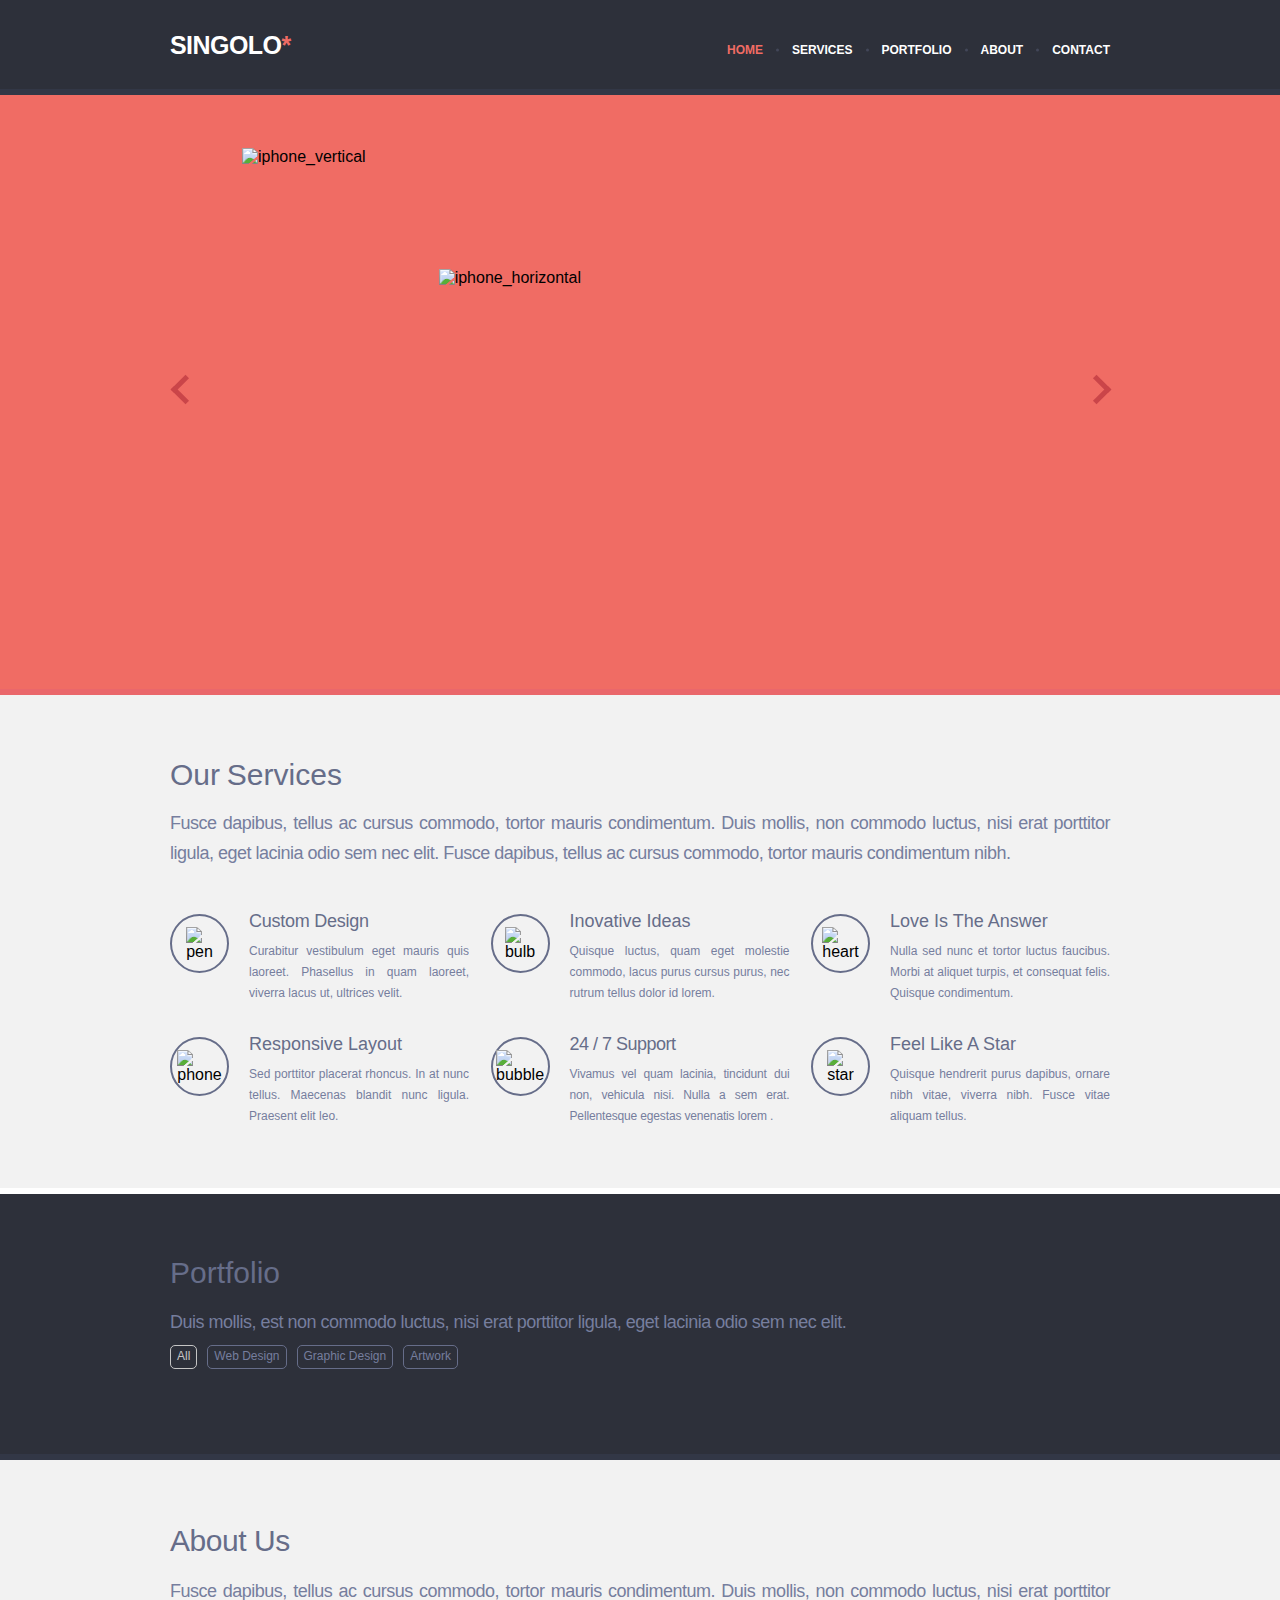
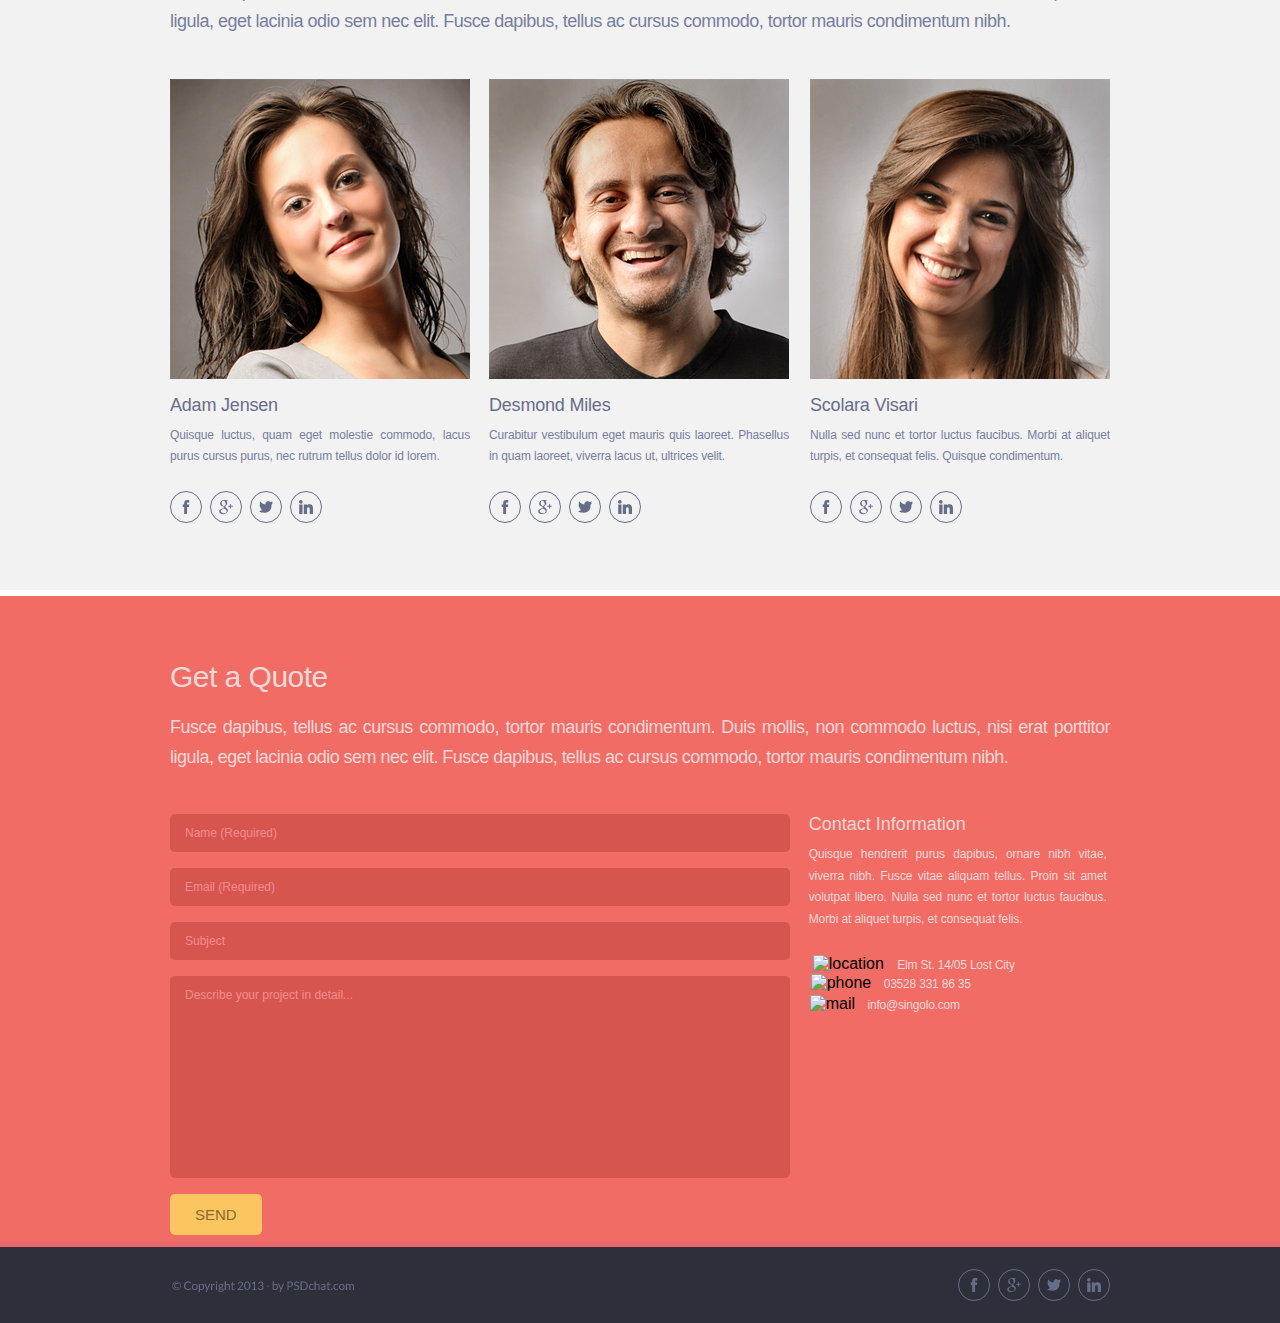
==== commit b4163153: "feat: add adaptive for mobile" ====
--- a/index.html
+++ b/index.html
@@ -54,8 +54,12 @@
     <header class="header">
         <div class="container">
             <div class="header__inner">
+                <button class="burger fade" type="button" id="navToggle">
+                    <span class="burger__item">Menu</span>
+                </button>
                 <h1 class="header__logo">Singolo<span>*</span></h1>
-                <nav class="nav">
+                <div></div>
+                <nav class="nav fade">
                     <ul class="nav__list">
                         <li class="nav__list_item "><a class="nav__list_link nav__list_link-active" href="#home">home</a></li>
                         <li class="nav__list_item"><a class="nav__list_link" href="#services">services</a></li>
@@ -95,27 +99,6 @@
         </div> <!-- ./container-->
     </div> <!-- ./slider-->
 
-    <div class="slider2" id="home" style='display: none;'>
-        <div class="container">
-
-            <div class="slider2__inner">
-
-                <div class="slider2__item  fade "  >
-                    <img  src="assets/images/Slide-1.png" alt="#">
-                </div>
-
-
-                <div class="slider2__item slider2__item-sec fade" style='display: none'>
-                    <img src="assets/images/Slide-2.png" alt="#">
-                </div>
-
-
-                <div class="arrow arrow--prev"></div>
-				<div class="arrow arrow--next"></div>
-            </div>
-
-        </div> <!-- ./container-->
-    </div>
 
     
 
@@ -526,7 +509,7 @@
                     <input id="email" type="email" class="input" placeholder="Email (Required)" required>
                     <input type="text" class="input" placeholder="Subject" id="subject">
                     <textarea name="blog" id="blog" cols="30" rows="10" class="input input--area" placeholder="Describe your project in detail..."></textarea>
-                    <button type="submit" class="btn" id="submit">Submit</button>
+                    <button type="submit" class="btn" id="submit">Send</button>
                 </form>
 
                 <div class="quote__contact_info">
@@ -595,9 +578,9 @@
     <div class="overlay fade">
         <div class="modal">
             <h2 class="modal__title">Письмо отправлено:</h2>
-            <p class="modal__text" id="theme">Без темы</p>
-            <p class="modal__text" id="descr">Без описания</p>
-            <p class="modal__text">Спасибо за Ваш отклик! Наш специалист в скором времени с вами свяжется.</p>
+            <div class="modal__text" id="theme">Без темы</div>
+            <div class="modal__text" id="descr">Без описания</div>
+            <div class="modal__text">Спасибо за Ваш отклик! Наш специалист в скором времени с вами свяжется.</div>
 
             <button type="button" class="btn" id="ok">OK</button>
         </div>
--- a/style.css
+++ b/style.css
@@ -40,10 +40,55 @@
 
 /* HEADER */
 
+/* burger */
+
+.burger {
+    display: none;
+    background: none;
+    border: none;
+    cursor: pointer;
+    padding: 6px 0;
+    z-index: 10;
+  }
+  .burger:focus {
+    outline: none;
+  }
+
+  .burger .burger__item {
+    display: block;
+    width: 30px;
+    height: 4px;
+    background-color: #fff;
+    font-size: 0;
+    color: transparent;
+    position: relative;
+    border-radius: 5px;
+  }
+  .burger .burger__item:before, .burger .burger__item:after {
+    content: "";
+    width: 100%;
+    height: 100%;
+    background-color: #fff;
+    position: absolute;
+    left: 0;
+    z-index: 1;
+    border-radius: 5px;
+  }
+  .burger__item:before {
+    top: -10px;
+  }
+  .burger__item:after {
+    bottom: -10px;
+  }
+  .burger--active .burger__item {
+    transform: rotate(90deg);
+  }
+
 .header {
     padding: 34px 0 31px;
     background-color: #2d303a;
     border-bottom: solid 6px #323746;
+    position: relative;
 }
 
 .header-fixed {
@@ -85,6 +130,8 @@
     color: #fff;
     text-transform: uppercase;
     cursor: pointer;
+    z-index: 10;
+
 }
 
 .header__logo span {
@@ -243,34 +290,6 @@
     transform:rotate(45deg);
 }
 
-/* .slider2 {
-    background-color: #f06c64;
-    border-bottom: solid 6px #ea676b;
-    height: 452px;
-    display: none;
-    justify-content: center;
-    align-items: center;
-}
-
-.slider2-blue {
-    background-color: #648BF0;
-    border-bottom: solid 6px #323746;
-}
-
-.slider2__inner {
-    position: relative;
-}
-
-.slider2__item {
-    display: flex;
-    justify-content: center;
-    align-items: center;
-}
-.slider2__item img {
-    width: 600px;
-} */
-
-
 
 /* Services */
 
@@ -729,10 +748,11 @@
     border-radius: 5px;
     font-size: 1.5rem;
     font-family: 'Lato Regular', sans-serif;
-    border: solid 1px #d6564f;
-    background-color: #d6564f;
-    color: #f48c8f;
+    border: none;
+    background-color: #FBC65F;
+    color: #886A30;
     outline: none;
+    text-transform: uppercase;
 
     cursor: pointer;
 
@@ -807,6 +827,8 @@
     font-family: 'Lato Regular', sans-serif;
     font-size: 24px;
     font-weight: 400;
+
+    word-break: break-all;
 }
 
 
@@ -841,9 +863,11 @@
 
     .arrow--prev::before {
         top: 200px;
+        z-index: 5;
     }
     .arrow--next::before {
         top: 200px;
+        z-index: 5;
     }
 
     /* Services */
@@ -860,4 +884,169 @@
     .footer__inner {
         justify-content: center;
     }
-}+}
+
+@media (max-width:385px) {
+
+    .container {
+        padding: 0 30px;
+    }
+
+    .burger {
+        display: block;
+    }
+    
+    /* Header */
+    .header {
+        padding: 24px 0;
+
+    }
+
+    
+
+   
+    .nav {
+        display: none;
+        position: absolute;
+        top: 0;
+        left: 0;
+        z-index: 6;
+        flex-direction: column;
+        justify-content: center;
+        
+        text-align: center;
+        background-color: #2d303a;
+        width: 278px;
+        height: 100vh;
+    }
+    .nav__list {
+        flex-direction: column;
+        font-size: 2.4rem;
+        align-items: baseline;
+        margin: 0 auto;
+    }
+    .nav__list_item {
+        margin-right: 0;
+        margin-bottom: 30px;
+    }
+
+    .nav__list_item::after {
+        display: none
+    }
+
+    .header__inner {
+        justify-content: space-between;
+        align-items: center;
+    }
+
+
+    .show {
+        display: flex;
+    }
+
+    .slider {
+        height: 220px;
+    }
+
+    .iphone_ver {
+        width: 80px;
+        margin-right: 15px;
+    }
+
+    .iphone_hor {
+        margin-top: 28px;
+    }
+
+    .iphone_hor img {
+        width: 150px;
+    }
+
+    .arrow--prev::before {
+        top: 80px;
+    }
+    .arrow--next::before {
+        top: 80px;
+    }
+
+    /* services */
+    .services {
+        padding: 30px 0 0;
+
+    }
+    .services__item {
+        width: 100%;
+    }
+
+    /* portfolio */
+
+    .portfolio {
+        padding: 40px 0 0;
+    }
+    .portfolio__inner {
+        justify-content: space-between;
+    }
+    .portfolio__item {
+        max-width: 151px;
+        width: 50%;
+    }
+
+    /* About */
+    
+    .about {
+        padding: 30px 0 0;
+    }
+
+    .about__inner {
+        flex-wrap: wrap;
+    }
+
+    .about__item {
+        width: 100%;
+        margin-bottom: 25px ;
+    }
+    .about__item:first-child {
+        margin-right: 0;
+    }
+
+    .about__item:last-child {
+        margin-left: 0;
+    }
+
+    .about__text {
+        margin: 5px 0;
+    }
+
+    /* Quote */
+
+    .quote {
+        padding: 40px 0;
+    }
+
+    .quote__inner {
+        flex-wrap: wrap;
+    }
+
+    .form {
+        width: 100%;
+    }
+    
+    .btn {
+        width: 100%;
+        margin-bottom: 25px;
+    }
+    .quote__contact_info {
+        width: 100%;
+    }
+
+
+    /* Modal */
+
+    .modal {
+        max-width: 355px;
+    }
+}
+
+
+
+  
+ 